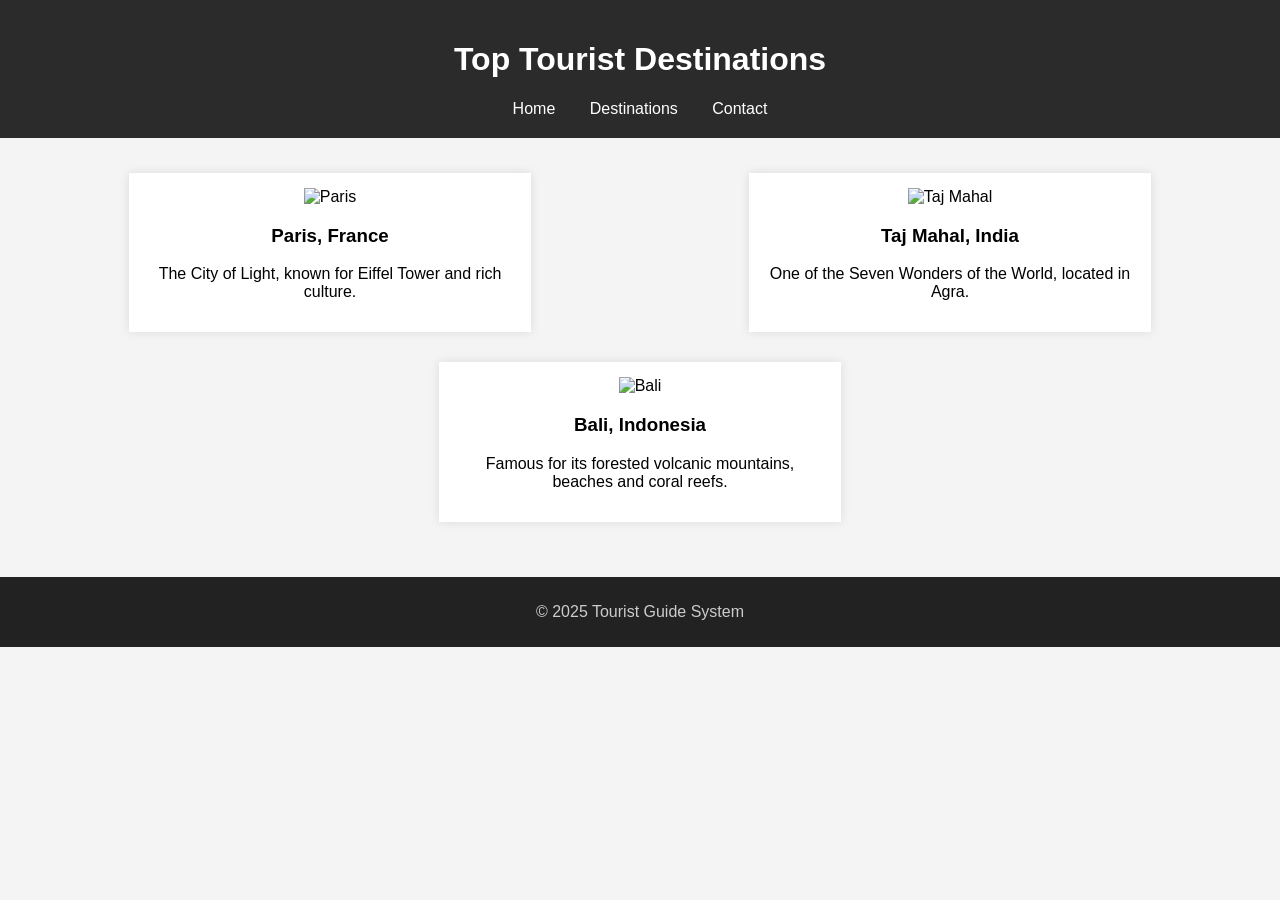
==== destinations.html @ 78d33753 "Add files via upload" ====
<!DOCTYPE html>
<html lang="en">
<head>
  <meta charset="UTF-8">
  <title>Destinations</title>
  <link rel="stylesheet" href="style.css">
</head>
<body>
  <header>
    <h1>Top Tourist Destinations</h1>
    <nav>
      <a href="index.html">Home</a>
      <a href="destinations.html">Destinations</a>
      <a href="contact.html">Contact</a>
    </nav>
  </header>

  <main>
    <section class="places">
      <div class="place-card">
        <img src="images/paris.jpg" alt="Paris">
        <h3>Paris, France</h3>
        <p>The City of Light, known for Eiffel Tower and rich culture.</p>
      </div>

      <div class="place-card">
        <img src="images/tajmahal.jpg" alt="Taj Mahal">
        <h3>Taj Mahal, India</h3>
        <p>One of the Seven Wonders of the World, located in Agra.</p>
      </div>

      <div class="place-card">
        <img src="images/bali.jpg" alt="Bali">
        <h3>Bali, Indonesia</h3>
        <p>Famous for its forested volcanic mountains, beaches and coral reefs.</p>
      </div>
    </section>
  </main>

  <footer>
    <p>&copy; 2025 Tourist Guide System</p>
  </footer>
</body>
</html>
---- style.css ----
body {
    font-family: Arial, sans-serif;
    margin: 0;
    background: #f4f4f4;
  }
  
  header {
    background: #2b2b2b;
    color: white;
    padding: 20px;
    text-align: center;
  }
  
  nav a {
    color: white;
    margin: 0 15px;
    text-decoration: none;
  }
  
  main {
    padding: 20px;
  }
  
  .intro {
    text-align: center;
  }
  
  .hero-img {
    width: 100%;
    max-width: 800px;
    height: auto;
    margin-top: 20px;
  }
  
  .places {
    display: flex;
    flex-wrap: wrap;
    justify-content: space-around;
  }
  
  .place-card {
    background: white;
    width: 30%;
    margin: 15px;
    padding: 15px;
    box-shadow: 0 0 10px rgba(0,0,0,0.1);
    text-align: center;
  }
  
  .place-card img {
    width: 100%;
    height: 200px;
    object-fit: cover;
  }
  
  .contact-form form {
    max-width: 600px;
    margin: auto;
    background: white;
    padding: 20px;
    box-shadow: 0 0 10px rgba(0,0,0,0.1);
  }
  
  .contact-form input, .contact-form textarea {
    width: 100%;
    padding: 10px;
    margin-top: 10px;
    margin-bottom: 20px;
    border: 1px solid #ccc;
  }
  
  button {
    padding: 10px 20px;
    background: #2b2b2b;
    color: white;
    border: none;
    cursor: pointer;
  }
  
  footer {
    background: #222;
    color: #ccc;
    text-align: center;
    padding: 10px;
    margin-top: 20px;
  }
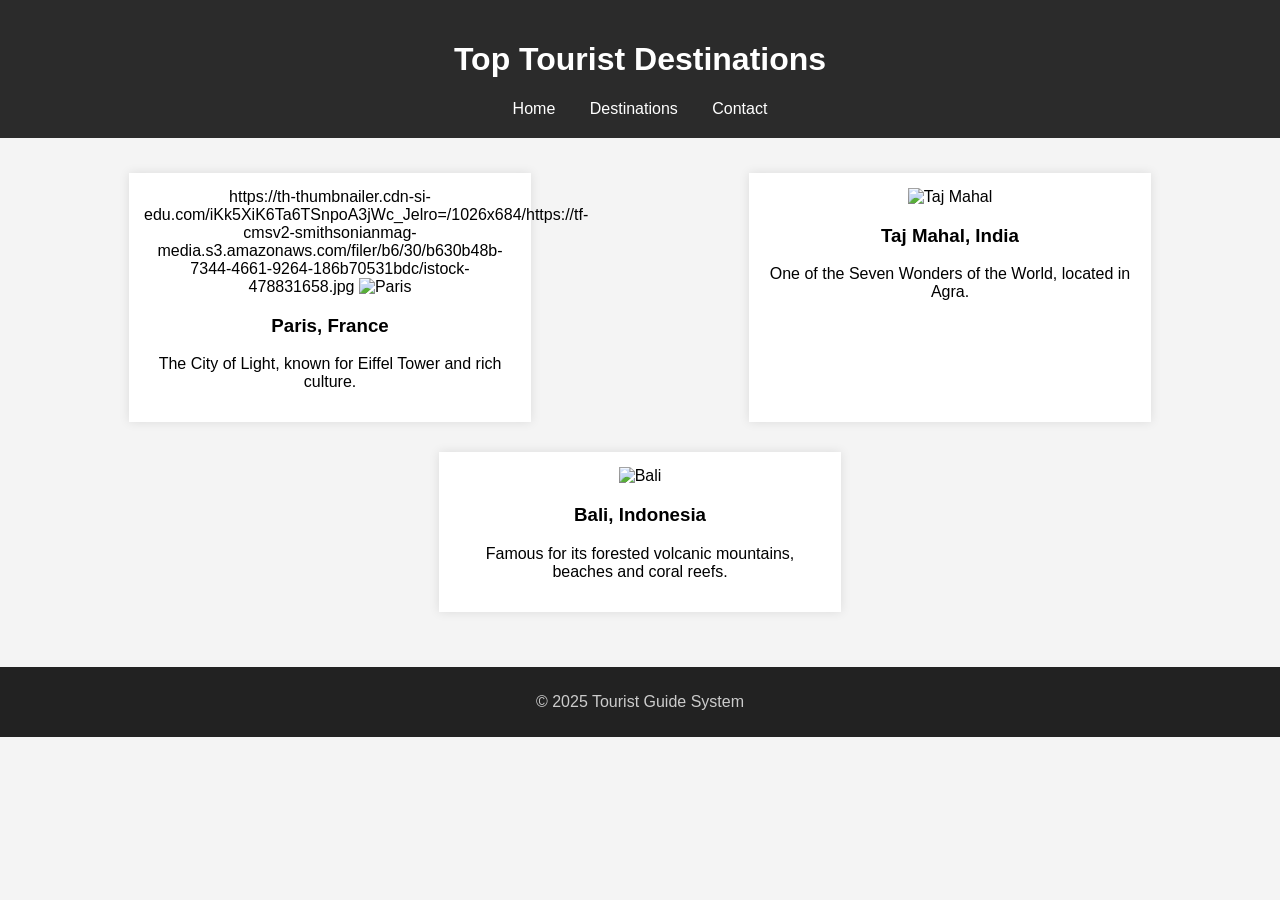
==== commit 1be24335: "Update destinations.html" ====
--- a/destinations.html
+++ b/destinations.html
@@ -17,7 +17,7 @@
 
   <main>
     <section class="places">
-      <div class="place-card">
+      <div class="place-card">https://th-thumbnailer.cdn-si-edu.com/iKk5XiK6Ta6TSnpoA3jWc_Jelro=/1026x684/https://tf-cmsv2-smithsonianmag-media.s3.amazonaws.com/filer/b6/30/b630b48b-7344-4661-9264-186b70531bdc/istock-478831658.jpg
         <img src="images/paris.jpg" alt="Paris">
         <h3>Paris, France</h3>
         <p>The City of Light, known for Eiffel Tower and rich culture.</p>
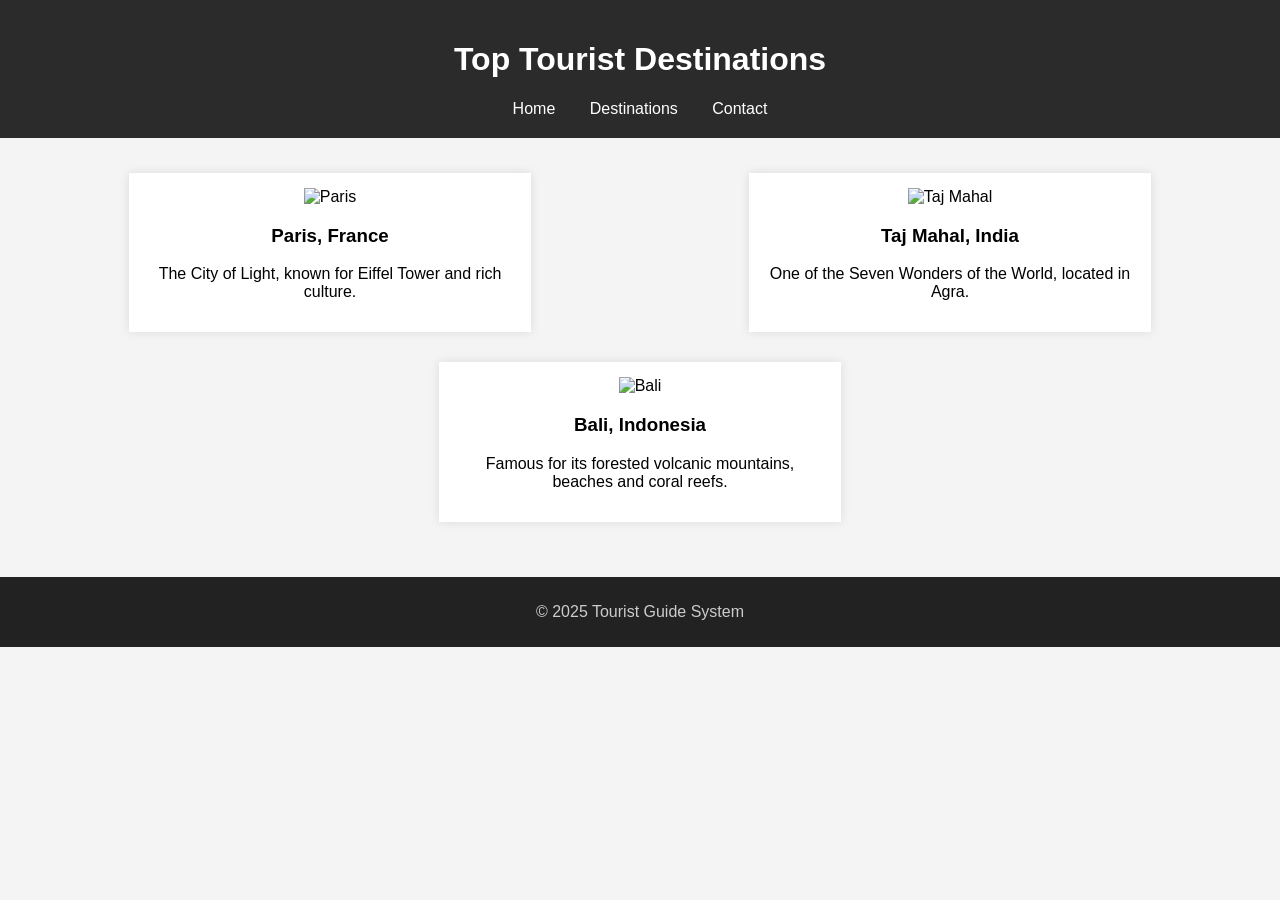
==== commit 18e1b47a: "Update destinations.html" ====
--- a/destinations.html
+++ b/destinations.html
@@ -17,14 +17,14 @@
 
   <main>
     <section class="places">
-      <div class="place-card">https://th-thumbnailer.cdn-si-edu.com/iKk5XiK6Ta6TSnpoA3jWc_Jelro=/1026x684/https://tf-cmsv2-smithsonianmag-media.s3.amazonaws.com/filer/b6/30/b630b48b-7344-4661-9264-186b70531bdc/istock-478831658.jpg
+      <div class="place-card">
         <img src="images/paris.jpg" alt="Paris">
         <h3>Paris, France</h3>
         <p>The City of Light, known for Eiffel Tower and rich culture.</p>
       </div>
 
       <div class="place-card">
-        <img src="images/tajmahal.jpg" alt="Taj Mahal">
+        <img src="https://th-thumbnailer.cdn-si-edu.com/iKk5XiK6Ta6TSnpoA3jWc_Jelro=/1026x684/https://tf-cmsv2-smithsonianmag-media.s3.amazonaws.com/filer/b6/30/b630b48b-7344-4661-9264-186b70531bdc/istock-478831658.jpg" alt="Taj Mahal">
         <h3>Taj Mahal, India</h3>
         <p>One of the Seven Wonders of the World, located in Agra.</p>
       </div>
